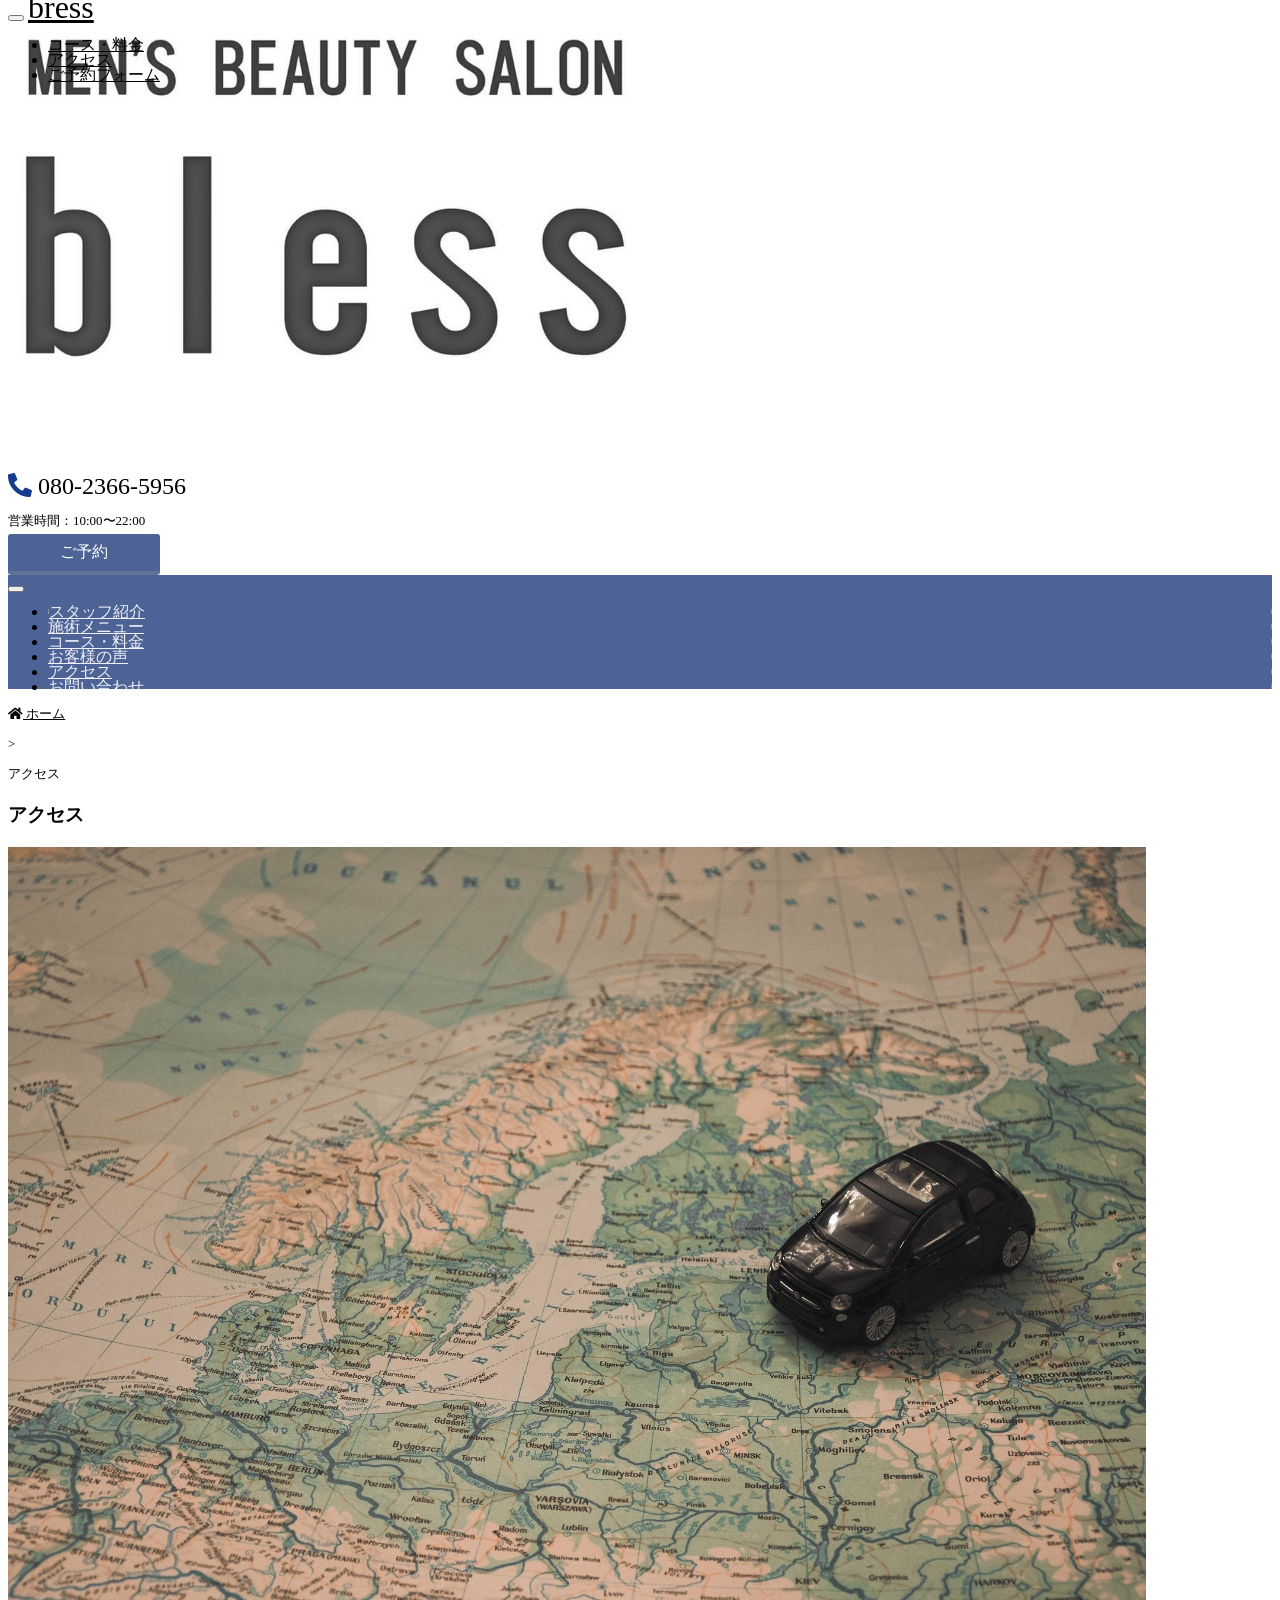
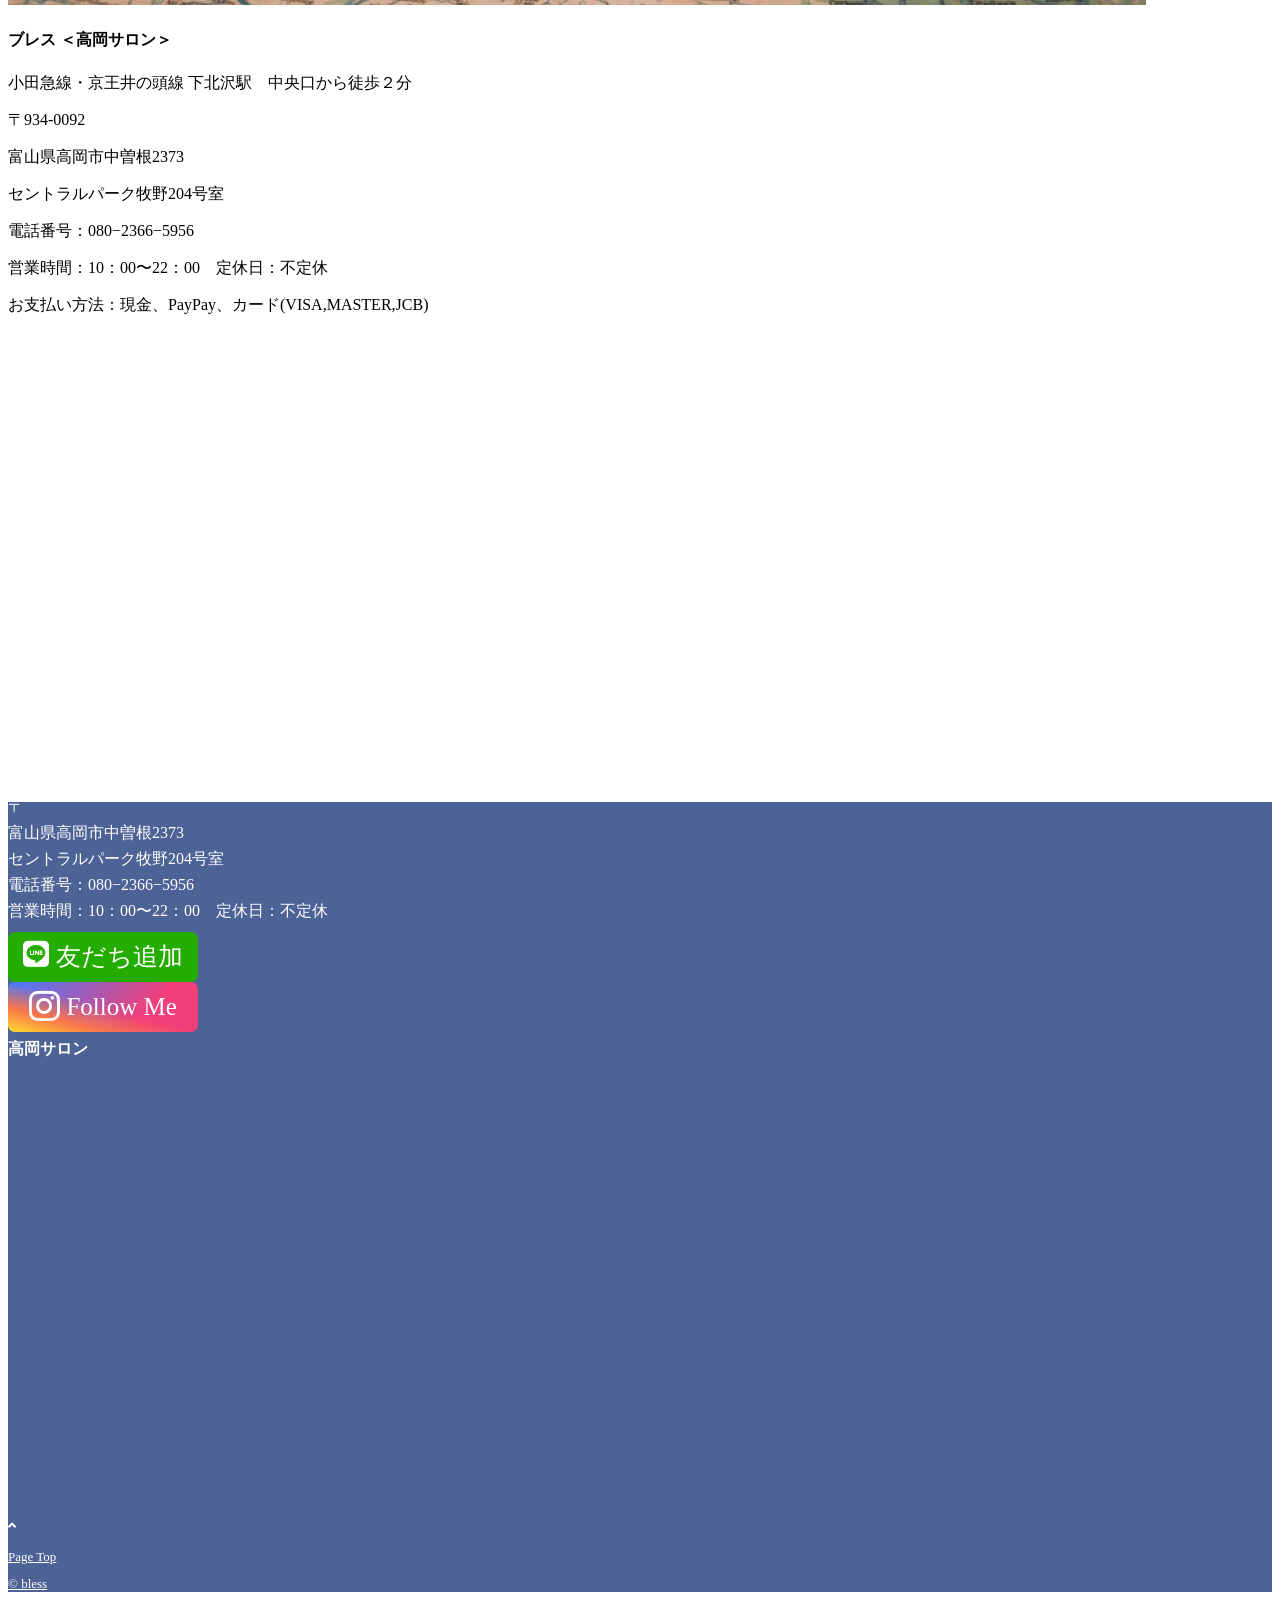
==== access.html @ 2b9b76e4 "Add files via upload" ====
<!DOCTYPE html>
<html lang="ja">
<head>
  <meta charset="utf-8">
  <title>メンズ脱毛 - bless(ブレス)</title>
  <link rel="stylesheet" href="https://use.fontawesome.com/releases/v5.1.0/css/all.css" integrity="sha384-lKuwvrZot6UHsBSfcMvOkWwlCMgc0TaWr+30HWe3a4ltaBwTZhyTEggF5tJv8tbt" crossorigin="anonymous">
  <meta name="viewport" content="width=device-width, initial-scale=1, shrink-to-fit=no">
  <link rel="stylesheet" href="index.css">
  <link rel="stylesheet" href="css/bootstrap.min.css">
  <link rel="stylesheet" href="index2.css">
</head>
<body>
<!-- wrap -->
<div id="wrap">

<!-- scroll navbar -->
<div class="navber" id="page-top">
  <nav class="navbar navbar-expand-sm navbar-dark bg-dark my-3-3 mb-3">
    <button class="navbar-toggler menu-btn js__btn" type="button" data-toggle="collapse" data-target="#navbarNav4" aria-controls="navbarNav4" aria-expanded="false" aria-label="Toggle navigation">
        <span class="navbar-toggler-icon"></span>
    </button>
    <!-- bless　ホームボタン -->
    <a style="font-size: xx-large;font-family: cursive;" class="navbar-brand pl-5" href="index.html">bress</a>
    <!-- 選択画面 -->
    <div class="collapse navbar-collapse justify-content-end">
        <ul class="navbar-nav mr-5">
            <li class="nav-item pr-3">
                <a class="nav-link" href="course.html">コース・料金</a>
            </li>
            <li class="nav-item pr-3">
                <a class="nav-link" href="access.html">アクセス</a>
            </li>
            <li class="nav-item pr-3">
                <a class="nav-link" href="reserve.html">ご予約フォーム</a>
            </li>
        </ul>
    </div>
</nav>
</div>

<div class="header pt-4">
  <div class="container-filud">
    <div class="row pl-3">
      <div class="list-header"></div>
      <div class="col-lg-3 col head-icon-list" style="line-height:0.7em;">
        <a href="index.html" class="text-center">
          <img class="img-fluid top-img mx-5" src="bless1.png" alt="">
      </a>
      </div>

      <div class="col text-right py-1 list-header" style="line-height: 0em;">
        <p class="" style="font-size:150%;"><i class="fa fa-phone reverse" style="color: rgb(21, 59, 141);"></i> 080-2366-5956</p>
        <p class="" style="font-size: small;">営業時間：10:00〜22:00</p>
      </div>
      <div class="col-1 py-1 list-header">
        <a href="reserve.html" class="btn-square">ご予約</a>
      </div>
      <div class="col-1 list-header"></div>

      <div class="col icon text-right" style="color:  black;">

        <a href="tel:08023665956" class="tel"><i class="fa fa-phone-square px-2" style="font-size:300%;"></i></a>
        <i class="fa fa-bars px-2 menu-btn js__btn" style="font-size:300%;"></i><!-- 開閉用ボタン -->
      </div>
      <div class="col-1 icon"></div>
    </div>
  </div>
</div>


<!-- モーダルメニュー -->
<nav class="menu modai-fixed" id="js__nav">
<ul>
    <li><a class="ml-5" href="staff.html">スタッフ紹介</a></li>
    <li><a class="ml-5" href="treatment.html">施術メニュー</a></li>
    <li><a class="ml-5" href="course.html">コース・料金</a></li>
    <li><a class="ml-5" href="customer.html">お客様の声</a></li>
    <li><a class="ml-5" href="access.html">アクセス</a></li>
    <li><a class="ml-5" href="infrom.html">お問い合わせ</a></li>
</ul>
<br><p class="mr-4 modai-close" style="color: white;cursor: pointer;">CLOSE</p>
</nav>




<!-- navbar -->
<div class="container-filud">
  <div class="row">
    <div class="col-12 list">
<nav class="navbar navbar-expand-sm navbar-light bg py-1" style="background-color: #4d6396;">
  <button class="navbar-toggler" type="button" data-toggle="collapse" data-target="#navbarNav4" aria-controls="navbarNav4" aria-expanded="false" aria-label="Toggle navigation">
      <span class="navbar-toggler-icon"></span>
  </button>

  <!-- 選択画面 -->
  <div class="collapse navbar-collapse justify-content-center">
      <ul class="navbar-nav mr-5 nav-border">


        <!-- ドロップダウンリスト -->
          <!-- <li class="nav-item　dropdown px-3">
            <a class="nav-link dropdown-toggle" href="#" id="navbarDropdown" role="button" data-toggle="dropdown" aria-haspopup="true" aria-expanded="false">ブレスについて</a>
          <div class="dropdown-menu" aria-labelledby="navbarDropdown">
            <a href="#" class="nav-link dropdown-toggle" id="navbarDropdown" role="button" aria-haspopup="true" aria-expanded="false">
            <a class="dropdown-item" href="#">スタッフ紹介</a>
          </div>-->

        </li>
        <li class="nav-item px-3">
            <a class="nav-link" href="staff.html">スタッフ紹介</a>
        </li>
            </li>
          <li class="nav-item px-3">
              <a class="nav-link" href="treatment.html">施術メニュー</a>
          </li>
          <li class="nav-item px-3">
              <a class="nav-link" href="course.html">コース・料金</a>
          </li>
          <li class="nav-item px-3">
            <a class="nav-link" href="customer.html">お客様の声</a>
        </li>
        <li class="nav-item px-3">
            <a class="nav-link" href="access.html">アクセス</a>
        </li>
        <li class="nav-item px-3">
          <a class="nav-link" href="infrom.html">お問い合わせ</a>
      </li>
      </ul>
  </div>
</nav>

</div>
</div>
</div>



<!-- カルーセル -->
<!-- <div id="carouselExampleControls" class="carousel slide carousel-fade carousel-text" data-ride="carousel" data-interval="3000" data-pause="hover"> 
  <div class="carousel-inner">
    <div class="carousel-item active">
      <img src="header.jpg" class="d-block w-100" height="500"　alt="">
    </div>
    <div class="carousel-item">
      <img src="img-eye-skincare.jpg" class="d-block w-100" height="500"　alt="">
    </div>
    <div class="carousel-item">
      <img src="img-eye-lymp.jpg" class="d-block w-100" height="500" alt="">
    </div>
  </div>
  <a class="carousel-control-prev" href="#carouselExampleControls" role="button" data-slide="prev">
    <span class="carousel-control-prev-icon" aria-hidden="true"></span>
    <span class="sr-only">Previous</span>
  </a>
  <a class="carousel-control-next" href="#carouselExampleControls" role="button" data-slide="next">
    <span class="carousel-control-next-icon" aria-hidden="true"></span>
    <span class="sr-only">Next</span>
  </a>
</div>-->


  <!-- loop autoplay muted -->




<!-- ホーム＞ -->
<div class="container">
  <div class="row">
    <div class="col-12 d-flex pt-3" style="font-size: small;">
      <a href="index.html"><i class="fa fa-home"></i> ホーム</a><p class="pl-3">></p><p class="pl-3">アクセス</p>
    </div>
  </div>
</div>




<!-- アクセスフォーム -->
<div class="container pb-5 bg-light">
    <div class="row border">
      <div class="col-12">
  
      </div>
  <div class="col-12 pt-5 pb-3">
    <h3 class="text-center yugo">アクセス</h3>
  </div>
  
  <div class="col-12 text-center">
    <img class="img" width="90%" height="90%" src="holidays-1283014_1920.jpg">
  </div>
  
  <div class="col-12 text-center">
      <h4 class="yugo">ブレス ＜高岡サロン＞</h4>
  </div>

  <div class="col-12 pl-5 py-3">
      <p>小田急線・京王井の頭線 下北沢駅　中央口から徒歩２分</p>
  </div>
  <div class="col-12 pl-5">
    <p>〒934-0092</p>
    <p>富山県高岡市中曽根2373</p>
    <p>セントラルパーク牧野204号室</p>
    <p>電話番号：080−2366−5956</p>
    <p>営業時間：10：00〜22：00　定休日：不定休</p>
    <p>お支払い方法：現金、PayPay、カード(VISA,MASTER,JCB)</p>
  </div>
  

        <!-- google map -->
        <div class="col-lg col-md-10 google-map my-5">
            <div class="embed-responsive embed-responsive-4by3 h-lg-75 mt-3">
                <iframe src="https://www.google.com/maps/embed?pb=!1m18!1m12!1m3!1d3196.0306579892376!2d137.0755331147282!3d36.76983197710927!2m3!1f0!2f0!3f0!3m2!1i1024!2i768!4f13.1!3m3!1m2!1s0x5ff79d538ed88915%3A0x724ea4890c41c5b6!2z44K744Oz44OI44Op44Or44OR44O844Kv54mn6YeO!5e0!3m2!1sja!2sjp!4v1610475948644!5m2!1sja!2sjp" width="600" height="450" frameborder="0" style="border:0;" allowfullscreen="" aria-hidden="false" tabindex="0"></iframe>

            </div>
        </div>
  </div>




  </div>




<!-- footer -->
<div class="container-filud h-100" style="background-color: #4d6396;color: white;color: white;">
  <div class="row pt-5">
    <div class="col-1 hidden-md"></div>
    <div class="col-lg col-md-11 ml-3" style="line-height: 10px;">
      <p>〒</p>
      <p>富山県高岡市中曽根2373</p>
      <p>セントラルパーク牧野204号室</p>
      <p>電話番号：080−2366−5956</p>
      <p>営業時間：10：00〜22：00　定休日：不定休</p>

      <!-- Line insta -->
      <a href="https://line.me/ti/p/muXA9NWz7R" class="btn-social-long-line my-4">
        <i class="fab fa-line"></i> <span>友だち追加</span>
      </a>

      <br><a href="https://www.instagram.com/ankake0221?ref=badge" class="btn-social-long-insta">
        <i class="fab fa-instagram"></i> <span>Follow Me</span>
      </a>

    </div>
    <!-- google map -->
    <div class="col-lg col-md-10 google-map">
      <div class="border-bottom"><p style="font-weight: bold;line-height: 10%;">高岡サロン</p></div>
      <div class="embed-responsive embed-responsive-4by3 h-lg-75 mt-3">
        <iframe src="https://www.google.com/maps/embed?pb=!1m18!1m12!1m3!1d3196.0306579892376!2d137.0755331147282!3d36.76983197710927!2m3!1f0!2f0!3f0!3m2!1i1024!2i768!4f13.1!3m3!1m2!1s0x5ff79d538ed88915%3A0x724ea4890c41c5b6!2z44K744Oz44OI44Op44Or44OR44O844Kv54mn6YeO!5e0!3m2!1sja!2sjp!4v1610475948644!5m2!1sja!2sjp" width="600" height="450" frameborder="0" style="border:0;" allowfullscreen="" aria-hidden="false" tabindex="0"></iframe>

        <!-- ここに iframe 要素を挿入 -->
      </div>

    </div>
    <div class="col-1"></div>
  </div>

  <div class="row">
    <div class="col text-center pt-5" style="font-size: small;line-height: 100%;">
      <a href="#" style="color: white;">
      <i class="fas fa-angle-up" style="vertical-align:super;"></i>
      <p>Page Top</p>
    </a>
    </div>
  </div>

  <div class="row">
    <div class="col text-center mt-3" style="font-size: small;">
      <a href="index.html" style="color: white;">
      <p>© bless</p>
      </a>
    </div>
  </div>

</div>

<!-- wrap -->
</div>

<script type="text/javascript" src="js/jquery-3.5.1.min.js"></script>
<script type="text/javascript" src="js/bootstrap.bundle.min.js"></script>
<script type="text/javascript" src="index.js"></script>

</body>
</html>
---- index.css ----
body{
  position: relative;
}

#wrap {
  overflow: hidden;
}

.top-img{
  width: 50%;
  padding-bottom: 5%;
}

.btn-square {
  display: inline-block;
  width: 120px;
  
  padding: 0.5em 1em;
  text-align: center;
  text-decoration: none;
  background: #4d6396;/*ボタン色*/
  color: #FFF;
  border-bottom: solid 4px rgb(98, 114, 149);
  border-radius: 3px;
  transition: all 0.3s ease 0s;
}
.btn-square:hover {
  /*ボタンを押したとき*/
  color: white;
  text-decoration: none;
  opacity: 0.8;
  -webkit-transform:0.3s translateY(4px);
  transform: translateY(4px);/*下に動く*/
  /* border-bottom: none;線を消す */
}

/* 文字反転 */
.reverse{
  transform:scale(-1,1);
}

/* 非表示 */
.navber{
  line-height: 15px;
  position: absolute;
  top: 0;
  position: fixed;
  width: 100%;
  z-index: 10;
}

.dropdown:hover>.dropdown-menu {
  display: block;}

.nav-border li{
  border-right: 1px solid rgba(167, 165, 165,0.7);
  line-height: 5px;
  margin: 10px 0;
  
    }

.nav-border li:first-child{
  border-left: 1px solid rgba(167, 165, 165,0.7);
  }


  video{
    width: 100%;
    height: 50%;

  }

  .example {/*親div*/
    position: relative;/*相対配置*/
    }
  
  .example-p {
    position: absolute;/*絶対配置*/
    color: white;/*文字は白に*/
    top: 50%;
    left: 50%;
    -ms-transform: translate(-50%,-50%);
    -webkit-transform: translate(-50%,-50%);
    transform: translate(-50%,-50%);
    margin:0;
    padding:0;
    }

    .text-stroke{
      text-shadow:1px 1px #2b2b2b;
  }

  .bg{
    background-color: rgb(201, 196, 196);
  }

  .border_radius {
    border-radius: 100px;
    width: 180px;
}

.line-height{
  line-height: 30px;
}


/* zoom hover 文字拡大（ボツ） */
/* .zoom { 
  display: inline-block;
  transition: .3s;
  -webkit-transform: scale(1);
  transform: scale(1);
}
.zoom:hover {
  -webkit-transform: scale(1.1);
  transform: scale(1.1);
  color: ;
}*/



/* zoom hover 文字強調 */
.zoom { 
  position: relative;
  display: inline-block;
  transition: .3s;
  margin-top: 5%;
  font-weight: bold;

}
.zoom::before,
.zoom::after {
  position: absolute;
  content: '';
  width: 0;
  height: 1px;
  background-color: #0e2016;
  transition: .3s;
}
.zoom::before {
  top: 0;
  left: 0;
}
.zoom::after {
  bottom: 0;
  right: 0;
}

.hover-text:hover .zoom::before,
.hover-text:hover .zoom::after {
  width: 100%;
}

/* button 予約 */
.button {
  display: inline-block;
  width: 200px;
  height: 54px;
  text-align: center;
  text-decoration: none;
  line-height: 54px;
  outline: none;
}
.button::before,
.button::after {
  position: absolute;
  z-index: -1;
  display: block;
  content: '';
}
.button,
.button::before,
.button::after {
  -webkit-box-sizing: border-box;
  -moz-box-sizing: border-box;
  box-sizing: border-box;
  -webkit-transition: all .3s;
  transition: all .3s;
}

.button {
  position: relative;
  z-index: 2;
  background-color: #fff;
  border: 2px solid  #485a85;
  color: #333;
  line-height: 50px;
  overflow: hidden;
}
.button:hover {
  color: #fff;
}
.button::after {
  top: -100%;
  width: 100%;
  height: 100%;
}
.button:hover::after {
  top: 0;
  background-color: #333;
}


/* insta用ボタン */
.btn-social-long-insta {
  /*ボタンの下地*/
  color: #FFF;/*文字・アイコン色*/
  border-radius: 7px;/*角丸に*/
  position: relative;
  display: inline-block;
  height: 50px;/*高さ*/
  width: 190px;/*幅*/
  text-align: center;/*中身を中央寄せ*/
  font-size: 25px;/*文字のサイズ*/
  line-height: 50px;/*高さと合わせる*/
  background: linear-gradient(135deg, #427eff 0%, #f13f79 70%) no-repeat;/*グラデーション①*/
  overflow: hidden;/*はみ出た部分を隠す*/
  text-decoration:none;/*下線は消す*/
}

.btn-social-long-insta:before {
  /*グラデーション②*/
  content: '';
  position: absolute;
  top: 0;
  left: 0;
  width: 100%;/*全体を覆う*/
  height: 100%;/*全体を覆う*/
  background: linear-gradient(15deg, #ffdb2c, rgb(249, 118, 76) 25%, rgba(255, 77, 64, 0) 50%) no-repeat;
}

.btn-social-long-insta .fa-instagram {
  /*アイコン*/
  font-size: 35px;/*アイコンサイズ*/
  position: relative;
  top: 4px;/*アイコン位置の微調整*/
}

.btn-social-long-insta span {
  /*テキスト*/
  display:inline-block;
  position: relative;
  transition: .5s}

.btn-social-long-insta:hover span {
  /*ホバーで一周回転*/
  -webkit-transform: rotateX(360deg);
  transform: rotateX(360deg);
}



/* ライン用ボタン */
.btn-social-long-line {
  color: #FFF;/*文字・アイコン色*/
  border-radius: 7px;/*角丸に*/
  display: inline-block;
  height: 50px;/*高さ*/
  width: 190px;/*幅*/
  text-align: center;/*中身を中央寄せ*/
  font-size: 25px;/*文字のサイズ*/
  line-height: 50px;/*高さと合わせる*/
  background: rgb(37,172,0);
  overflow: hidden;/*はみ出た部分を隠す*/
  text-decoration:none;/*下線は消す*/
}

.btn-social-long-line .fa-line {
  font-size: 30px;
}

.btn-social-long-line span {
  /*テキスト*/
  display:inline-block;
  transition: .5s;
}

.btn-social-long-line:hover span {
  /*ホバーで一周回転*/
  -webkit-transform: rotateX(360deg);
  transform: rotateX(360deg);
}


/* 最新コラム */
.balloon1 {
  position: relative;
  display: inline-block;
  padding: 7px 10px;
  min-width: 120px;
  max-width: 100%;
  color: rgb(0, 0, 0);
  font-size: 16px;
  background: #a5a5a5;
  width: 100%;
}

.balloon1:before {
  content: "";
  position: absolute;
  top: 100%;
  left: 50%;
  margin-left: -15px;
  border: 10px solid transparent;
  border-top: 10px solid#a5a5a5;
}

.balloon1 p {
  margin: 0;
  padding: 0;
}

.columu{
  border: 1px solid;
  border-color: #cccdd4;
  height: 100%;
}

/* コラム内写真 */
.img_wrap{
  border: 1px solid #ddd;
  width: 100%;
  height: 100%;
  margin: 0 auto;
  overflow: hidden;
  background: #000;
}
.img_wrap img{
  width: 100%;
  height: 100%;
  cursor: pointer;
  transition-duration: 0.3s;
}
.img_wrap:hover img{
  opacity: 0.9;
  transition-duration: 0.3s;
  outline: 1px solid rgb(231, 228, 228);
  outline-offset: -10px;
}

.img_wrap {/*親div*/
  position: relative;/*相対配置*/
  }

.img_wrap p {
  position: absolute;/*絶対配置*/
  color: white;/*文字は白に*/
  top: 0;
  left: 0;
  background-color: black;
  font-size: smaller;
  padding: 1% 5%;
  }

  /* コラム内文章・ボタン */
  

  .btn-partial-line {
    position: relative;
    display: inline-block;
    font-weight: bold;
    padding: 0.25em 0.5em;
    text-decoration: none;
    border-bottom: solid 1px #000000;
    border-left: solid 1px #000000;
    color: #000000;
    transition: .4s;
    position: absolute;
    right: 10%;
    bottom: 10%;
    
  }
  
  .btn-partial-line:hover {
    padding-left: 0.7em;
    padding-right: 0.3em;
    
  }



/* タブレットサイズ以上に限定 */
@media screen and (max-width: 991px) {
  .google-map {
      margin: 5% 10%;
  }
  .list {
    display: none;
  }
  .list-header{
    display: none;
  }
  .head-icon-list{
    padding-bottom: 1%;
  }

  .top-img{
    width: 30%;
    padding-bottom: 0%;
  }

}

/* タブレットサイズ以下に限定 */
@media screen and (min-width: 991px) {
  .icon{
    display: none;
  }

  .tel {
    pointer-events: none;
    cursor: default;
  }
}


/* スマホサイズ以下に限定 */
@media screen and (min-width: 768px) {

}

.example-top{
  font-size: 500%;
}
.example-bottom{
  font-size: 150%;
}

/* スマホサイズ以下に限定 */
@media screen and (max-width: 768px) {

  .example-p {
    position: absolute;/*絶対配置*/
    color: white;/*文字は白に*/
    top: 75%;
    left: 50%;
    -ms-transform: translate(-50%,-50%);
    -webkit-transform: translate(-50%,-50%);
    transform: translate(-50%,-50%);
    margin:0;
    padding:0;
    }
    .example-top{
      font-size: 300%;
    }
    .example-bottom{
      font-size: 100%;
    }
    .top-img{
      width: 40%;
      padding-bottom: 0%;
    }
    .modai-close{
      padding-right: 20px;
    }


}



/* モーダル開閉用ボタンのスタイル */
.menu-btn {
  color: #000;
  text-align: center;
  cursor: pointer;
  z-index: 100;
}

.menu-btn span {
  color: #fff;
}

.menu-btn span:after {
  content: attr(data-txt-menu);
}

/* 開閉用ボタンがクリックされた時のスタイル */
.open .menu-btn span:after {
  content: attr(data-txt-close);
}

/* モーダルウィンドウのスタイル */
.menu {
  position: fixed;
  display: table;
  top: 0;
  left: 0;
  width: 100%;
  height: 100%;
  background: rgba(0,0,0,.8);
  -webkit-transition: all .5s;
  transition: all .5s;
  visibility: hidden;
  opacity: 0;
  z-index: 50;
}

.menu ul {
  display: table-cell;
  vertical-align: middle;
  list-style: none;
  padding-left:10% ;
}

.menu li {
  width: 300px;
  height: 80px;
  line-height: 80px;
  margin: 0 auto;
  text-align: center;
}

.menu li a {
  display: block;
  font-size: 18px;
  color: #fff;
}

.menu li a:hover {
  color: #999;
}

/* 開閉用ボタンがクリックされた時のスタイル */
.open .menu {
  cursor: url(../images/cross.svg),auto;
  -webkit-transition: all .5s;
  transition: all .5s;
  visibility: visible;
  opacity: 1;
}


.yugo{
  font-family: '游明朝','Yu Mincho',YuMincho,'Hiragino Mincho Pro',serif;
  font-weight: bold;
}

.yugo-light{
  font-family: '游明朝','Yu Mincho',YuMincho,'Hiragino Mincho Pro',serif;
}

.trim-image-to-circle {
  width:  150px;       /* ※縦横を同値に */
  height: 150px;       /* ※縦横を同値に */
  border-radius: 50%;  /* 角丸半径を50%にする(=円形にする) */
  background-position: left top;  /* 横長画像の左上を基準に表示 */
  display: inline-block;          /* 複数の画像を横に並べたい場合 */
}

/* validate error message */
.error{
  color: red;
}
---- index2.css ----
/* bootstrapより優先させるcss */
.navbar-light .navbar-nav .nav-link {
    color: rgba(255, 255, 255, 0.9);
}
.navbar-light .navbar-nav .nav-link:focus, .navbar-light .navbar-nav .nav-link:hover {
    color: rgba(49, 49, 49, 0.7);
}


a {
    color:black;
  }
  
  a:hover{
    color:black;
    text-decoration: none;
  }
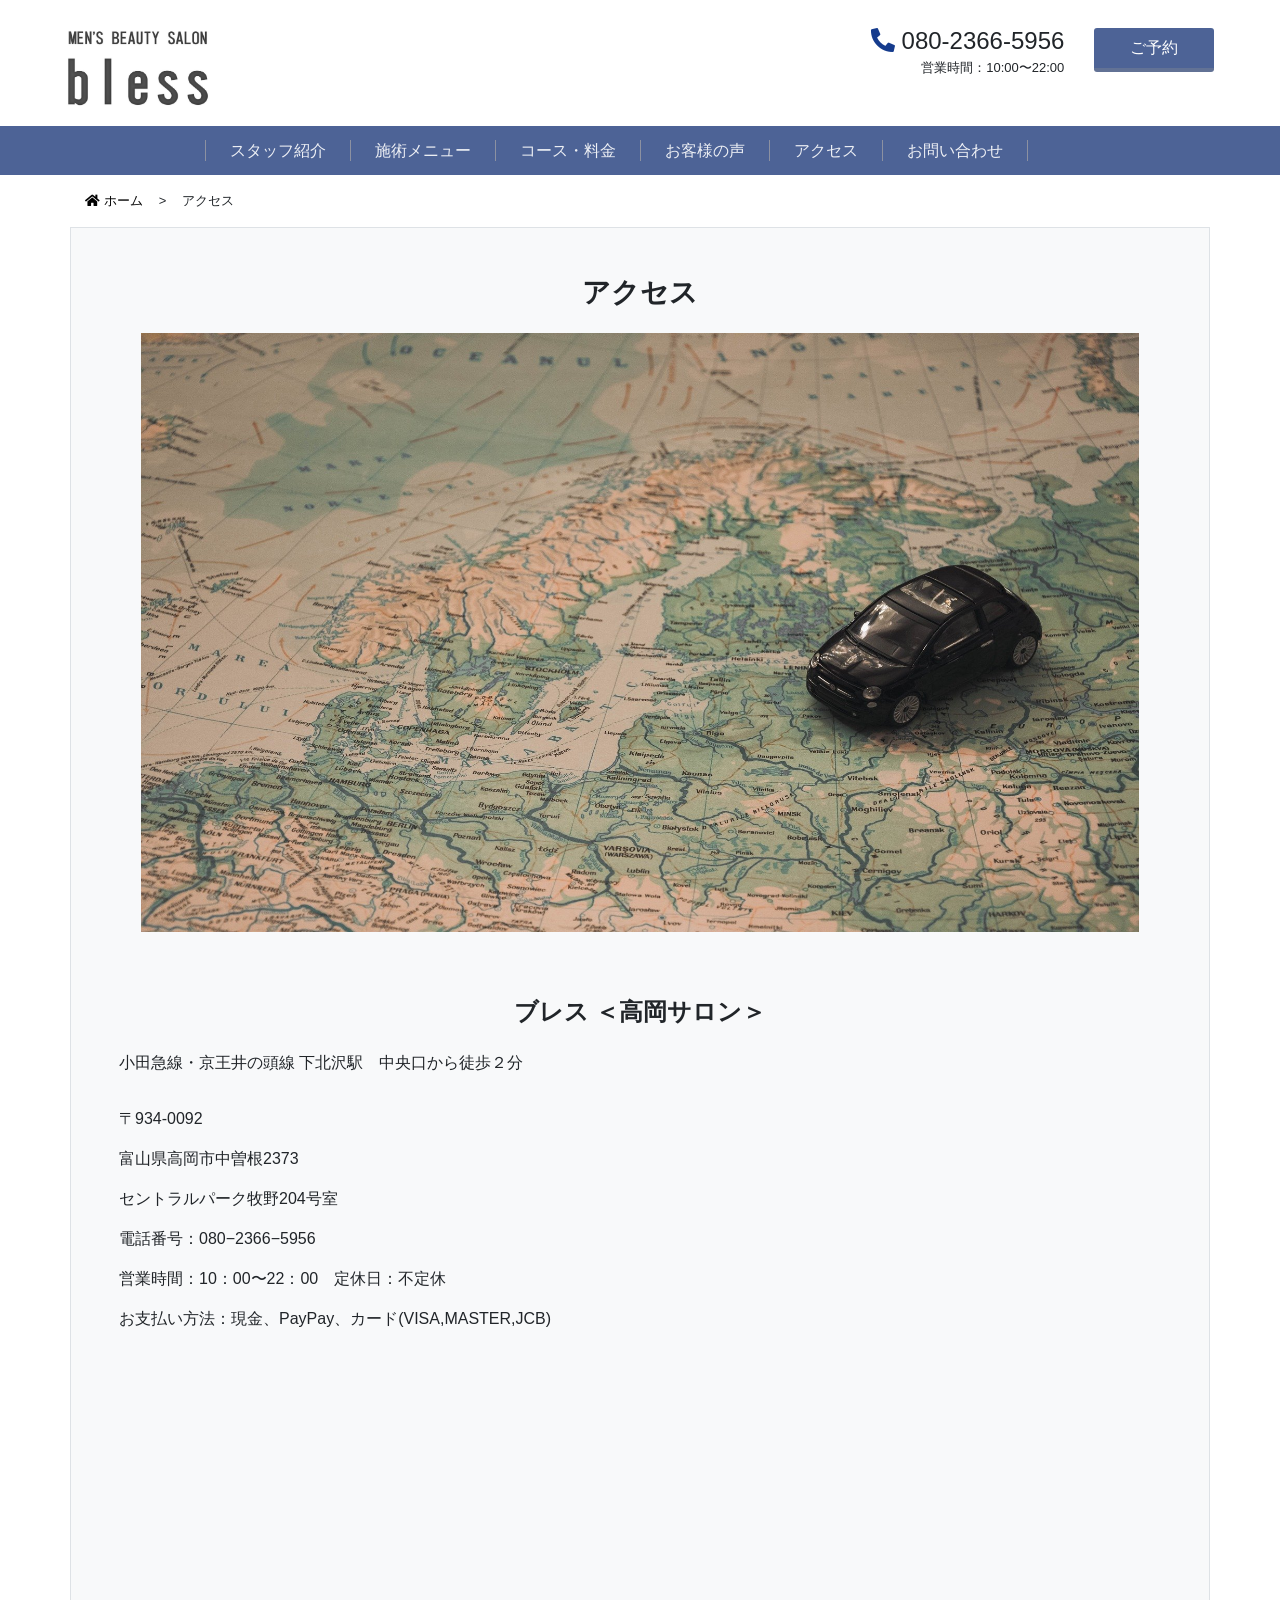
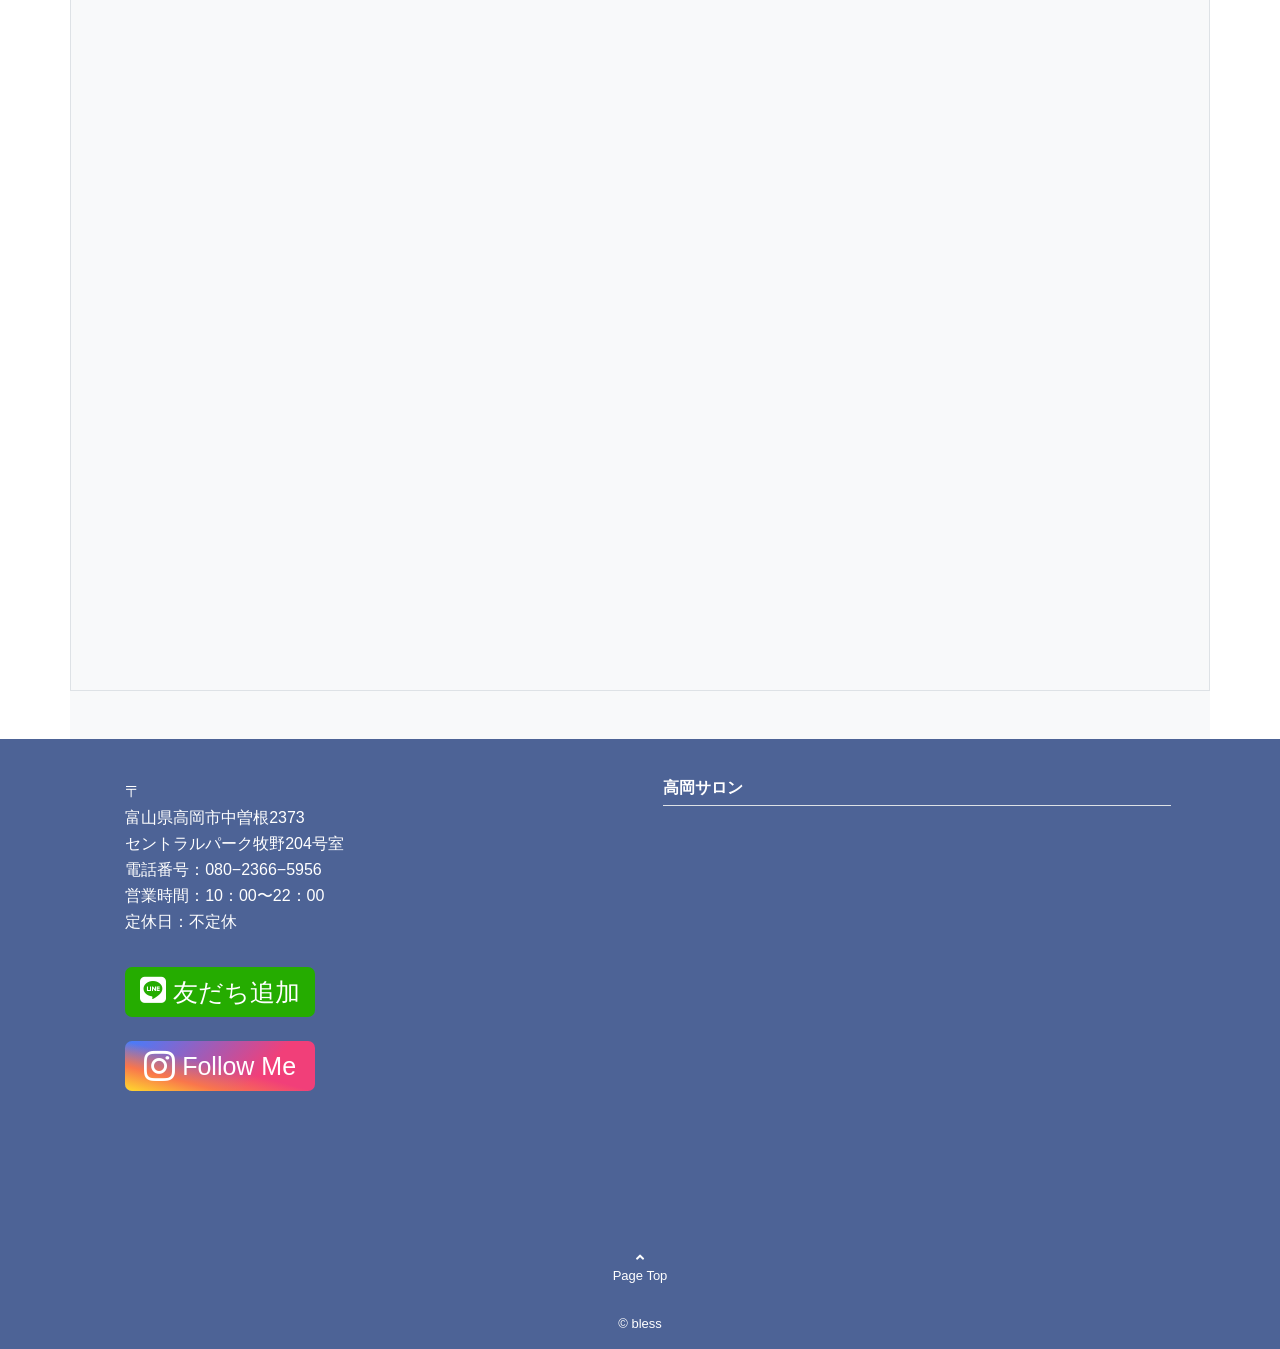
==== commit e927212f: "Add files via upload" ====
--- a/access.html
+++ b/access.html
@@ -69,17 +69,24 @@
 
 
 <!-- モーダルメニュー -->
+<div class="container-filud">
+  <div class="row">
+    <div class="col-6">
+
 <nav class="menu modai-fixed" id="js__nav">
 <ul>
-    <li><a class="ml-5" href="staff.html">スタッフ紹介</a></li>
-    <li><a class="ml-5" href="treatment.html">施術メニュー</a></li>
-    <li><a class="ml-5" href="course.html">コース・料金</a></li>
-    <li><a class="ml-5" href="customer.html">お客様の声</a></li>
-    <li><a class="ml-5" href="access.html">アクセス</a></li>
-    <li><a class="ml-5" href="infrom.html">お問い合わせ</a></li>
+    <li><a class="modal-menu" href="staff.html">スタッフ紹介</a></li>
+    <li><a class="modal-menu" href="treatment.html">施術メニュー</a></li>
+    <li><a class="modal-menu" href="course.html">コース・料金</a></li>
+    <li><a class="modal-menu" href="customer.html">お客様の声</a></li>
+    <li><a class="modal-menu" href="access.html">アクセス</a></li>
+    <li><a class="modal-menu" href="infrom.html">お問い合わせ</a></li>
 </ul>
-<br><p class="mr-4 modai-close" style="color: white;cursor: pointer;">CLOSE</p>
+<br><p class="modai-close" style="color: white;cursor: pointer;">CLOSE</p>
 </nav>
+  </div>
+</div>
+</div>
 
 
 
@@ -234,14 +241,15 @@
       <p>富山県高岡市中曽根2373</p>
       <p>セントラルパーク牧野204号室</p>
       <p>電話番号：080−2366−5956</p>
-      <p>営業時間：10：00〜22：00　定休日：不定休</p>
+      <p>営業時間：10：00〜22：00</p>
+      <p>定休日：不定休</p>
 
       <!-- Line insta -->
       <a href="https://line.me/ti/p/muXA9NWz7R" class="btn-social-long-line my-4">
         <i class="fab fa-line"></i> <span>友だち追加</span>
       </a>
 
-      <br><a href="https://www.instagram.com/ankake0221?ref=badge" class="btn-social-long-insta">
+      <br><a href="https://www.instagram.com/=badge" class="btn-social-long-insta">
         <i class="fab fa-instagram"></i> <span>Follow Me</span>
       </a>
 
